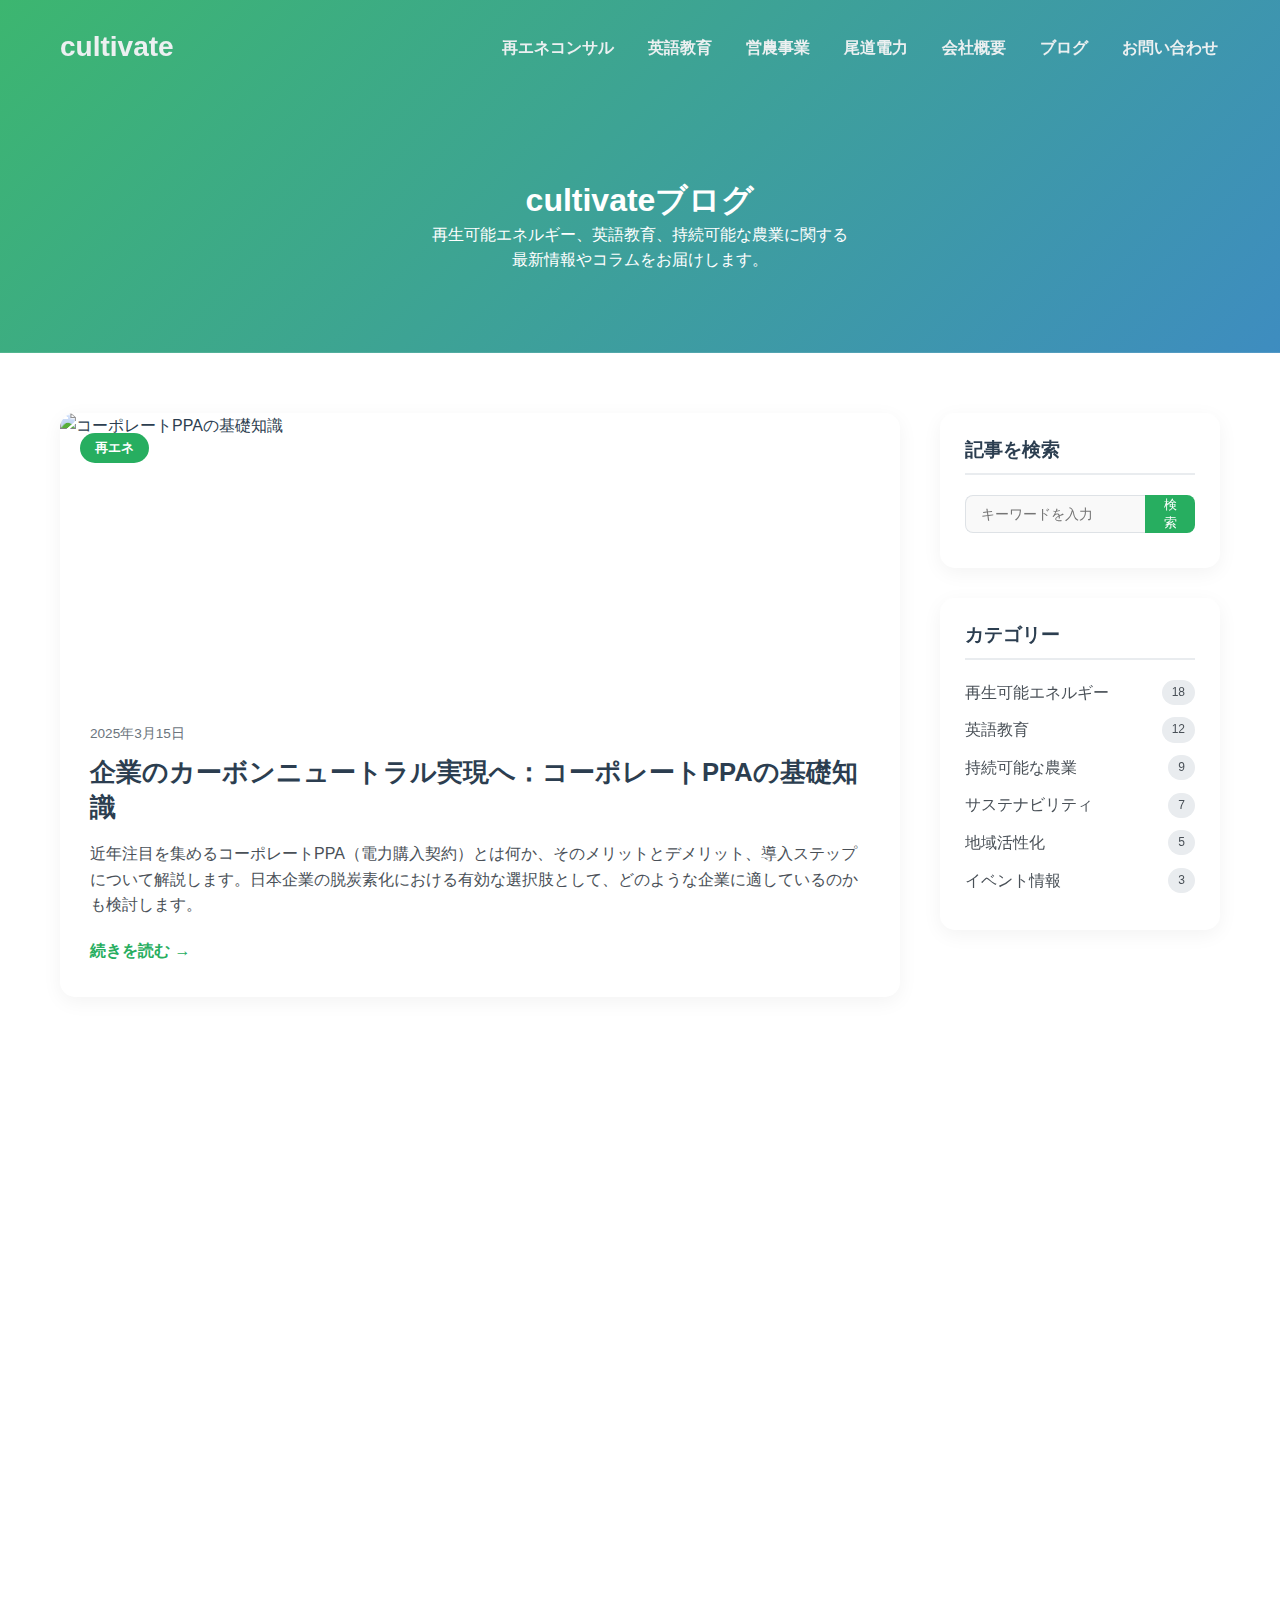
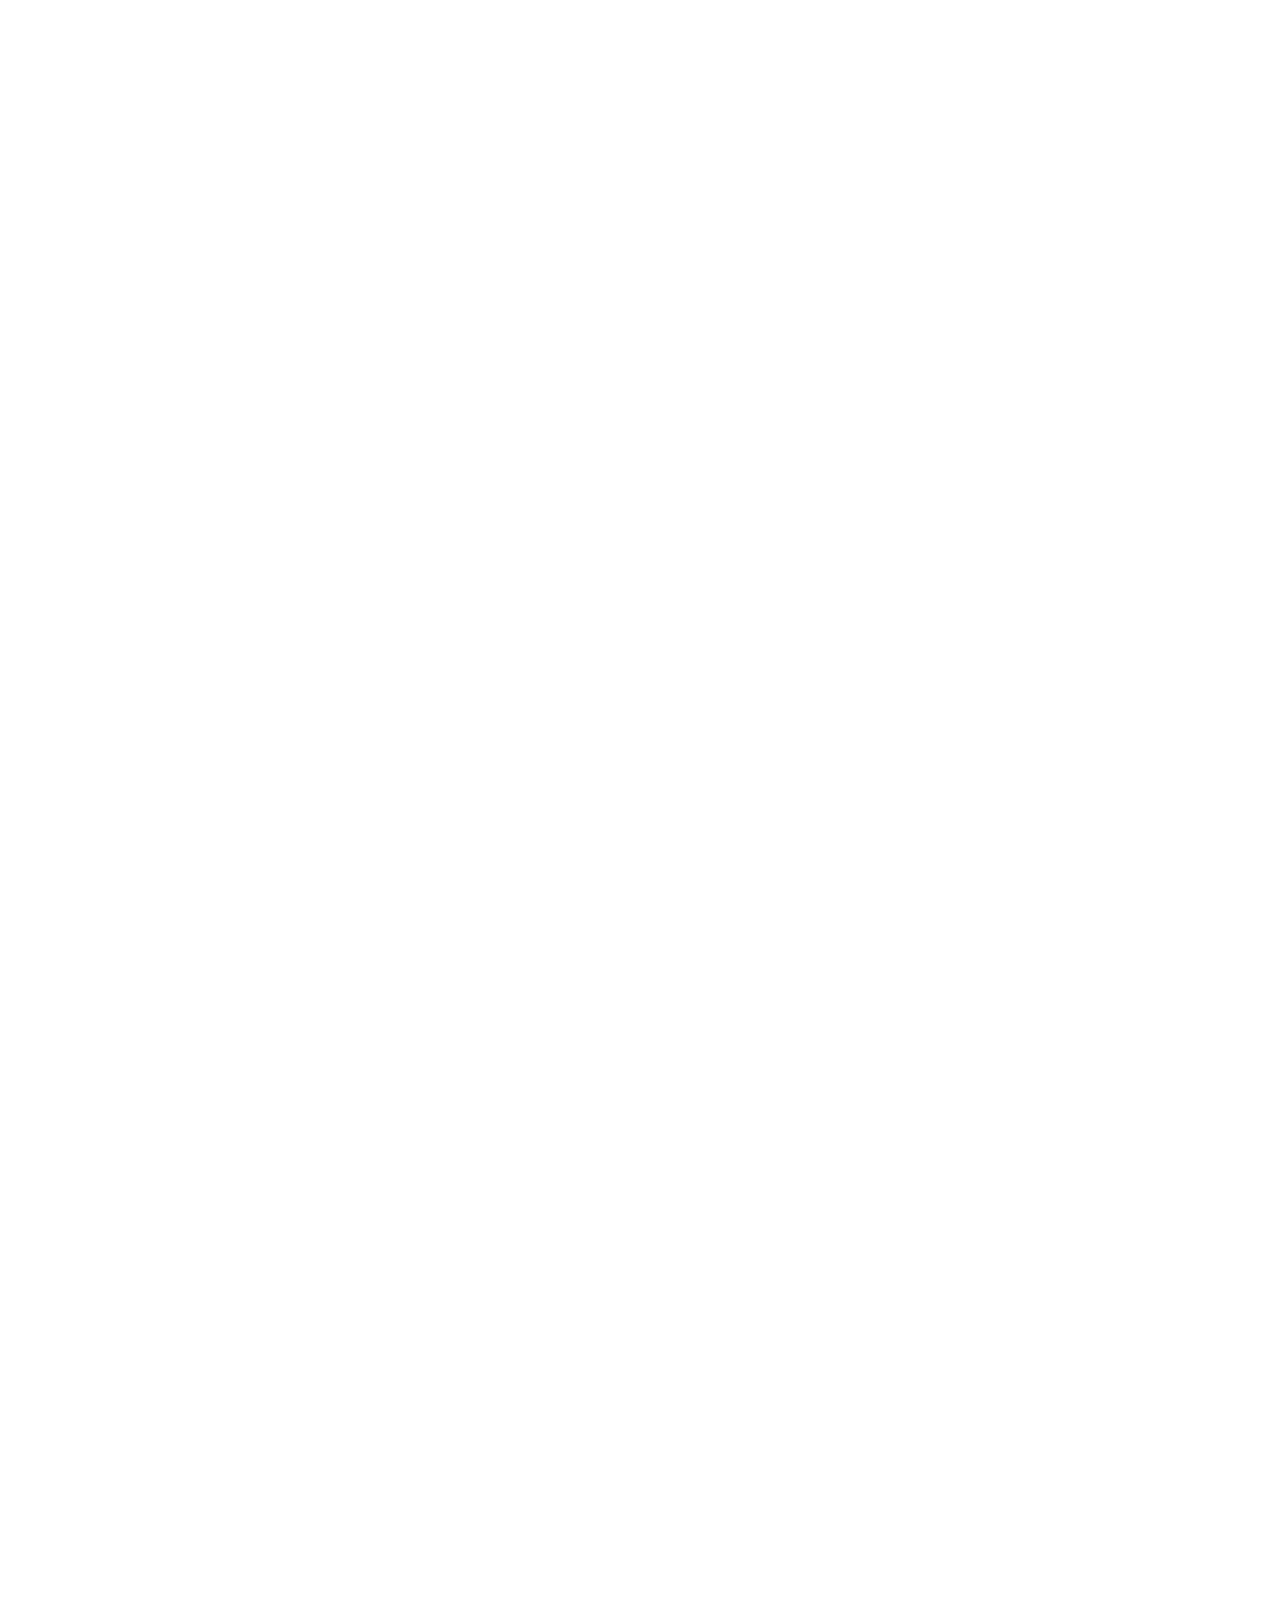
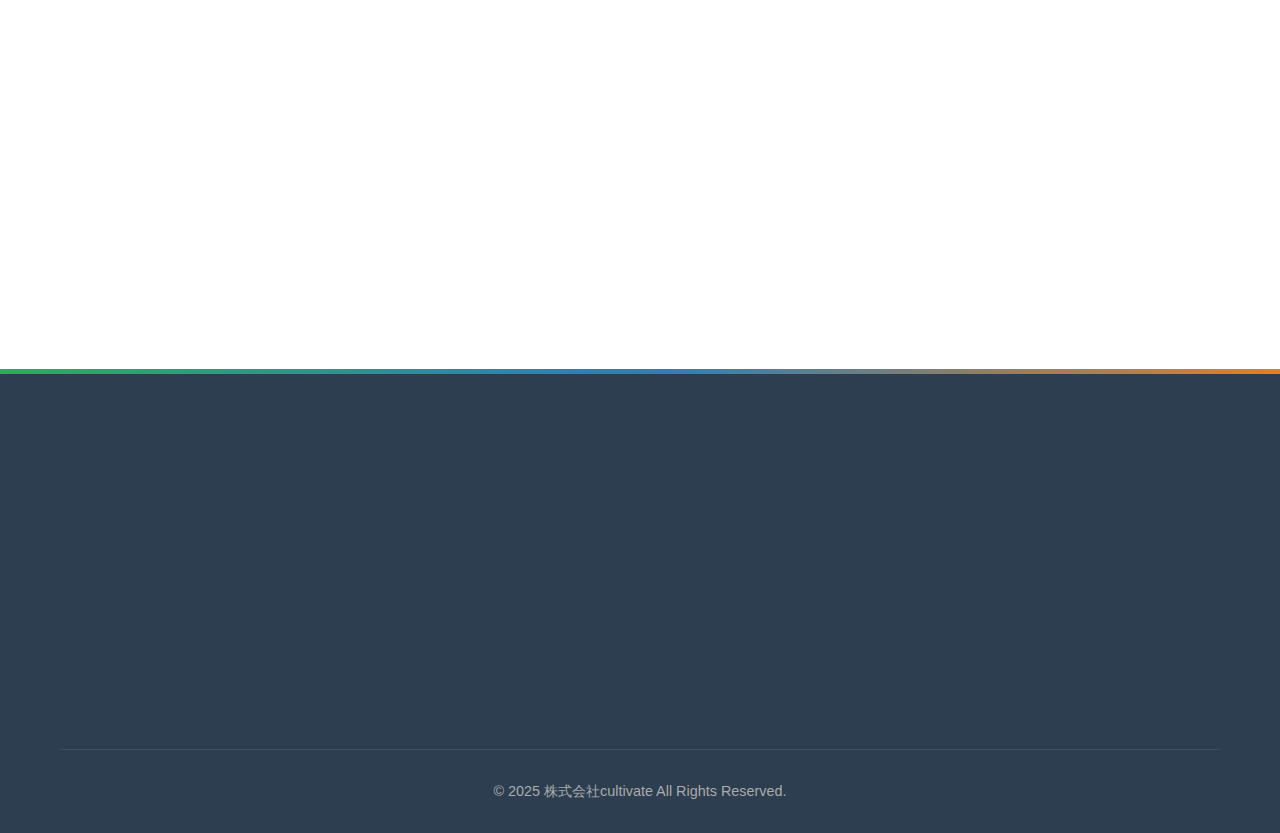
==== blog.html @ c17f05f8 "Create blog.html" ====
<!DOCTYPE html>
<html lang="ja">
<head>
    <meta charset="UTF-8">
    <meta name="viewport" content="width=device-width, initial-scale=1.0">
    <meta name="description" content="株式会社cultivate 公式ブログ - 再生可能エネルギー、英語教育、持続可能な農業に関する最新情報やコラムをお届けします。">
    <meta name="keywords" content="cultivate, ブログ, 再生可能エネルギー, 英語教育, 持続可能な農業, SDGs, カーボンニュートラル">
    <title>ブログ | 株式会社cultivate</title>
    <script src="https://cdnjs.cloudflare.com/ajax/libs/gsap/3.11.4/gsap.min.js"></script>
    <script src="https://cdnjs.cloudflare.com/ajax/libs/gsap/3.11.4/ScrollTrigger.min.js"></script>
    <link rel="stylesheet" href="css/styles.css">
    <style>
        /* ブログページ専用スタイル */
        .blog-hero {
            background: linear-gradient(135deg, rgba(39, 174, 96, 0.9), rgba(41, 128, 185, 0.9)), url('/api/placeholder/1920/1080');
            background-size: cover;
            background-position: center;
            padding: 180px 0 80px;
            text-align: center;
            color: #fff;
        }
        
        .blog-container {
            display: grid;
            grid-template-columns: 3fr 1fr;
            gap: 40px;
            max-width: 1200px;
            margin: 0 auto;
            padding: 60px 20px;
        }
        
        .blog-posts {
            display: flex;
            flex-direction: column;
            gap: 40px;
        }
        
        .blog-post {
            background-color: #fff;
            border-radius: 15px;
            overflow: hidden;
            box-shadow: 0 5px 20px rgba(0,0,0,0.05);
            transition: transform 0.3s ease, box-shadow 0.3s ease;
        }
        
        .blog-post:hover {
            transform: translateY(-5px);
            box-shadow: 0 15px 30px rgba(0,0,0,0.1);
        }
        
        .blog-post-image {
            height: 280px;
            overflow: hidden;
            position: relative;
        }
        
        .blog-post-image img {
            width: 100%;
            height: 100%;
            object-fit: cover;
            transition: transform 0.5s ease;
        }
        
        .blog-post:hover .blog-post-image img {
            transform: scale(1.05);
        }
        
        .blog-post-category {
            position: absolute;
            top: 20px;
            left: 20px;
            background-color: var(--primary-color);
            color: #fff;
            padding: 5px 15px;
            border-radius: 20px;
            font-size: 0.8rem;
            font-weight: 600;
            z-index: 1;
        }
        
        .blog-post-category.energy {
            background-color: var(--primary-color);
        }
        
        .blog-post-category.english {
            background-color: var(--secondary-color);
        }
        
        .blog-post-category.farming {
            background-color: var(--tertiary-color);
        }
        
        .blog-post-content {
            padding: 30px;
        }
        
        .blog-post-date {
            font-size: 0.85rem;
            color: var(--gray-600);
            margin-bottom: 10px;
            display: block;
        }
        
        .blog-post-title {
            font-size: 1.6rem;
            margin-bottom: 15px;
            color: var(--dark-text);
            line-height: 1.4;
        }
        
        .blog-post-excerpt {
            color: var(--gray-700);
            margin-bottom: 20px;
            line-height: 1.6;
        }
        
        .blog-post-link {
            display: inline-flex;
            align-items: center;
            font-weight: 600;
            color: var(--primary-color);
            position: relative;
            padding-bottom: 3px;
        }
        
        .blog-post-link::after {
            content: '';
            position: absolute;
            bottom: 0;
            left: 0;
            width: 0;
            height: 2px;
            background-color: var(--primary-color);
            transition: width 0.3s ease;
        }
        
        .blog-post-link:hover::after {
            width: 100%;
        }
        
        .blog-sidebar {
            position: sticky;
            top: 100px;
            align-self: start;
        }
        
        .sidebar-section {
            background-color: #fff;
            border-radius: 15px;
            padding: 25px;
            margin-bottom: 30px;
            box-shadow: 0 5px 20px rgba(0,0,0,0.05);
        }
        
        .sidebar-title {
            font-size: 1.2rem;
            margin-bottom: 20px;
            padding-bottom: 10px;
            border-bottom: 2px solid var(--gray-200);
            color: var(--dark-text);
        }
        
        .categories-list,
        .recent-posts-list {
            list-style: none;
        }
        
        .categories-list li,
        .recent-posts-list li {
            margin-bottom: 12px;
        }
        
        .categories-list a {
            display: flex;
            justify-content: space-between;
            align-items: center;
            color: var(--gray-700);
            transition: all 0.3s ease;
            font-weight: 500;
        }
        
        .categories-list a:hover {
            color: var(--primary-color);
            transform: translateX(5px);
        }
        
        .category-count {
            background-color: var(--gray-200);
            border-radius: 20px;
            padding: 3px 10px;
            font-size: 0.75rem;
            color: var(--gray-700);
            transition: all 0.3s ease;
        }
        
        .categories-list a:hover .category-count {
            background-color: var(--primary-color);
            color: #fff;
        }
        
        .recent-posts-list a {
            display: flex;
            gap: 12px;
            color: var(--gray-700);
            transition: all 0.3s ease;
        }
        
        .recent-posts-list a:hover {
            color: var(--primary-color);
        }
        
        .recent-post-image {
            width: 70px;
            height: 70px;
            border-radius: 8px;
            overflow: hidden;
            flex-shrink: 0;
        }
        
        .recent-post-image img {
            width: 100%;
            height: 100%;
            object-fit: cover;
        }
        
        .recent-post-content {
            display: flex;
            flex-direction: column;
            justify-content: center;
        }
        
        .recent-post-title {
            font-weight: 500;
            line-height: 1.4;
            margin-bottom: 5px;
        }
        
        .recent-post-date {
            font-size: 0.8rem;
            color: var(--gray-500);
        }
        
        .search-form {
            display: flex;
            margin-bottom: 10px;
        }
        
        .search-input {
            flex-grow: 1;
            border: 1px solid var(--gray-300);
            border-right: none;
            border-radius: 8px 0 0 8px;
            padding: 10px 15px;
            font-size: 0.9rem;
        }
        
        .search-button {
            background-color: var(--primary-color);
            color: #fff;
            border: none;
            border-radius: 0 8px 8px 0;
            padding: 0 15px;
            cursor: pointer;
            transition: background-color 0.3s ease;
        }
        
        .search-button:hover {
            background-color: #219653;
        }
        
        .pagination {
            display: flex;
            justify-content: center;
            gap: 10px;
            margin-top: 40px;
        }
        
        .pagination-item {
            display: flex;
            align-items: center;
            justify-content: center;
            width: 40px;
            height: 40px;
            border-radius: 50%;
            background-color: #fff;
            color: var(--gray-700);
            font-weight: 600;
            transition: all 0.3s ease;
            box-shadow: 0 2px 10px rgba(0,0,0,0.05);
        }
        
        .pagination-item:hover,
        .pagination-item.active {
            background-color: var(--primary-color);
            color: #fff;
        }
        
        .pagination-item.disabled {
            opacity: 0.5;
            cursor: not-allowed;
        }
        
        @media (max-width: 992px) {
            .blog-container {
                grid-template-columns: 1fr;
            }
            
            .blog-sidebar {
                position: static;
                margin-top: 40px;
            }
        }
        
        @media (max-width: 576px) {
            .blog-post-image {
                height: 200px;
            }
            
            .blog-post-title {
                font-size: 1.4rem;
            }
        }
    </style>
</head>
<body>
    <!-- ヘッダー -->
    <header id="header">
        <div class="container header-inner">
            <div class="logo">cultivate<span>.</span></div>
            <nav>
                <ul id="menu">
                    <li><a href="renewable.html">再エネコンサル</a></li>
                    <li><a href="https://haraenglish.com/" target="_blank">英語教育</a></li>
                    <li><a href="index.html#farming">営農事業</a></li>
                    <li><a href="index.html#localpower">尾道電力</a></li>
                    <li><a href="index.html#company">会社概要</a></li>
                    <li><a href="blog.html" class="active">ブログ</a></li>
                    <li><a href="index.html#contact">お問い合わせ</a></li>
                </ul>
                <div class="hamburger" id="hamburger">
                    <span></span>
                    <span></span>
                    <span></span>
                </div>
            </nav>
        </div>
    </header>

    <!-- ブログヒーローセクション -->
    <section class="blog-hero">
        <div class="container">
            <h1 class="fade-in">cultivateブログ</h1>
            <p class="fade-in">再生可能エネルギー、英語教育、持続可能な農業に関する<br>最新情報やコラムをお届けします。</p>
        </div>
    </section>

    <!-- ブログコンテンツ -->
    <div class="blog-container">
        <main class="blog-posts">
            <!-- ブログ記事1 -->
            <article class="blog-post fade-in">
                <div class="blog-post-image">
                    <span class="blog-post-category energy">再エネ</span>
                    <img src="/api/placeholder/800/500" alt="コーポレートPPAの基礎知識">
                </div>
                <div class="blog-post-content">
                    <time class="blog-post-date">2025年3月15日</time>
                    <h2 class="blog-post-title">企業のカーボンニュートラル実現へ：コーポレートPPAの基礎知識</h2>
                    <p class="blog-post-excerpt">近年注目を集めるコーポレートPPA（電力購入契約）とは何か、そのメリットとデメリット、導入ステップについて解説します。日本企業の脱炭素化における有効な選択肢として、どのような企業に適しているのかも検討します。</p>
                    <a href="#" class="blog-post-link">続きを読む →</a>
                </div>
            </article>
            
            <!-- ブログ記事2 -->
            <article class="blog-post fade-in">
                <div class="blog-post-image">
                    <span class="blog-post-category english">英語教育</span>
                    <img src="/api/placeholder/800/500" alt="AI時代の英語教育">
                </div>
                <div class="blog-post-content">
                    <time class="blog-post-date">2025年3月10日</time>
                    <h2 class="blog-post-title">AI時代に求められるビジネス英語スキルとは？ChatGPTと共存する英語コミュニケーション</h2>
                    <p class="blog-post-excerpt">AI翻訳ツールが発達する今、英語学習の意義はどこにあるのか。AIツールを効果的に活用しながら、人間にしかできない創造的なコミュニケーション能力を高める英語学習法について考察します。</p>
                    <a href="#" class="blog-post-link">続きを読む →</a>
                </div>
            </article>
            
            <!-- ブログ記事3 -->
            <article class="blog-post fade-in">
                <div class="blog-post-image">
                    <span class="blog-post-category farming">営農</span>
                    <img src="/api/placeholder/800/500" alt="都市近郊型農業の可能性">
                </div>
                <div class="blog-post-content">
                    <time class="blog-post-date">2025年3月5日</time>
                    <h2 class="blog-post-title">都市近郊型農業の可能性：食の地産地消がもたらす環境・経済・社会的メリット</h2>
                    <p class="blog-post-excerpt">輸送距離の短縮によるCO2削減、地域経済の活性化、食育の推進など、都市近郊型農業が持つ多面的な価値について。当社が尾道市で取り組む「顔の見える農業」の実践例とともに紹介します。</p>
                    <a href="#" class="blog-post-link">続きを読む →</a>
                </div>
            </article>
            
            <!-- ブログ記事4 -->
            <article class="blog-post fade-in">
                <div class="blog-post-image">
                    <span class="blog-post-category energy">再エネ</span>
                    <img src="/api/placeholder/800/500" alt="蓄電池導入の経済性">
                </div>
                <div class="blog-post-content">
                    <time class="blog-post-date">2025年2月28日</time>
                    <h2 class="blog-post-title">再エネ導入と蓄電池：経済性と環境性を両立させる最適な設計とは</h2>
                    <p class="blog-post-excerpt">太陽光や風力など変動する再生可能エネルギーを最大限活用するための蓄電池システム。最新の技術動向や価格推移を踏まえ、投資回収を実現するための設計ポイントを解説します。</p>
                    <a href="#" class="blog-post-link">続きを読む →</a>
                </div>
            </article>
            
            <!-- ブログ記事5 -->
            <article class="blog-post fade-in">
                <div class="blog-post-image">
                    <span class="blog-post-category english">英語教育</span>
                    <img src="/api/placeholder/800/500" alt="子どもの英語学習">
                </div>
                <div class="blog-post-content">
                    <time class="blog-post-date">2025年2月20日</time>
                    <h2 class="blog-post-title">子どもの英語学習：「楽しさ」と「実践力」を両立させるアプローチ</h2>
                    <p class="blog-post-excerpt">小学校での英語教科化から3年。公教育と民間英語教育の効果的な連携方法や、遊びを通じて自然に英語力を身につける教育法について、当社の英語教室での実践例を交えて紹介します。</p>
                    <a href="#" class="blog-post-link">続きを読む →</a>
                </div>
            </article>
            
            <!-- ページネーション -->
            <div class="pagination fade-in">
                <a href="#" class="pagination-item disabled">&lt;</a>
                <a href="#" class="pagination-item active">1</a>
                <a href="#" class="pagination-item">2</a>
                <a href="#" class="pagination-item">3</a>
                <a href="#" class="pagination-item">4</a>
                <a href="#" class="pagination-item">&gt;</a>
            </div>
        </main>
        
        <!-- サイドバー -->
        <aside class="blog-sidebar">
            <!-- 検索フォーム -->
            <div class="sidebar-section fade-in">
                <h3 class="sidebar-title">記事を検索</h3>
                <form class="search-form">
                    <input type="text" class="search-input" placeholder="キーワードを入力">
                    <button type="submit" class="search-button">検索</button>
                </form>
            </div>
            
            <!-- カテゴリー -->
            <div class="sidebar-section fade-in">
                <h3 class="sidebar-title">カテゴリー</h3>
                <ul class="categories-list">
                    <li><a href="#">再生可能エネルギー <span class="category-count">18</span></a></li>
                    <li><a href="#">英語教育 <span class="category-count">12</span></a></li>
                    <li><a href="#">持続可能な農業 <span class="category-count">9</span></a></li>
                    <li><a href="#">サステナビリティ <span class="category-count">7</span></a></li>
                    <li><a href="#">地域活性化 <span class="category-count">5</span></a></li>
                    <li><a href="#">イベント情報 <span class="category-count">3</span></a></li>
                </ul>
            </div>
            
            <!-- 最近の投稿 -->
            <div class="sidebar-section fade-in">
                <h3 class="sidebar-title">最近の投稿</h3>
                <ul class="recent-posts-list">
                    <li>
                        <a href="#">
                            <div class="recent-post-image">
                                <img src="/api/placeholder/150/150" alt="コーポレートPPA">
                            </div>
                            <div class="recent-post-content">
                                <h4 class="recent-post-title">企業のカーボンニュートラル実現へ：コーポレートPPAの基礎知識</h4>
                                <span class="recent-post-date">2025.03.15</span>
                            </div>
                        </a>
                    </li>
                    <li>
                        <a href="#">
                            <div class="recent-post-image">
                                <img src="/api/placeholder/150/150" alt="AI時代の英語教育">
                            </div>
                            <div class="recent-post-content">
                                <h4 class="recent-post-title">AI時代に求められるビジネス英語スキルとは？</h4>
                                <span class="recent-post-date">2025.03.10</span>
                            </div>
                        </a>
                    </li>
                    <li>
                        <a href="#">
                            <div class="recent-post-image">
                                <img src="/api/placeholder/150/150" alt="都市近郊型農業">
                            </div>
                            <div class="recent-post-content">
                                <h4 class="recent-post-title">都市近郊型農業の可能性</h4>
                                <span class="recent-post-date">2025.03.05</span>
                            </div>
                        </a>
                    </li>
                </ul>
            </div>
            
            <!-- アーカイブ -->
            <div class="sidebar-section fade-in">
                <h3 class="sidebar-title">アーカイブ</h3>
                <ul class="categories-list">
                    <li><a href="#">2025年3月 <span class="category-count">3</span></a></li>
                    <li><a href="#">2025年2月 <span class="category-count">5</span></a></li>
                    <li><a href="#">2025年1月 <span class="category-count">4</span></a></li>
                    <li><a href="#">2024年12月 <span class="category-count">6</span></a></li>
                    <li><a href="#">2024年11月 <span class="category-count">4</span></a></li>
                </ul>
            </div>
        </aside>
    </div>

    <!-- フッター -->
    <footer>
        <div class="container">
            <div class="footer-content">
                <div class="footer-column fade-in">
                    <h3>株式会社cultivate</h3>
                    <p>「耕し、育てる」という意味を持つcultivate。私たちは未来のエネルギー、人材、食を育てる企業です。</p>
                    <div class="social-links">
                        <a href="#"><span>F</span></a>
                        <a href="#"><span>T</span></a>
                        <a href="#"><span>I</span></a>
                        <a href="#"><span>Y</span></a>
                    </div>
                </div>
                
                <div class="footer-column fade-in">
                    <h3>サービス</h3>
                    <ul>
                        <li><a href="renewable.html">再エネコンサルティング</a></li>
                        <li><a href="https://haraenglish.com/" target="_blank">英語教育サービス</a></li>
                        <li><a href="index.html#farming">営農事業</a></li>
                        <li><a href="index.html#localpower">尾道電力</a></li>
                    </ul>
                </div>
                
                <div class="footer-column fade-in">
                    <h3>会社情報</h3>
                    <ul>
                        <li><a href="index.html#company">会社概要</a></li>
                        <li><a href="#">ミッション・ビジョン</a></li>
                        <li><a href="#">チームメンバー</a></li>
                        <li><a href="#">採用情報</a></li>
                    </ul>
                </div>
                
                <div class="footer-column fade-in">
                    <h3>お問い合わせ</h3>
                    <ul>
                        <li>〒100-0004</li>
                        <li>東京都千代田区大手町2-2-2</li>
                        <li>cultivateビル</li>
                        <li>TEL: 03-1234-5678</li>
                        <li>info@cultivate.co.jp</li>
                    </ul>
                </div>
            </div>
            
            <div class="copyright">
                <p>&copy; 2025 株式会社cultivate All Rights Reserved.</p>
            </div>
        </div>
    </footer>

    <!-- JavaScriptの読み込み -->
    <script src="js/main.js"></script>
</body>
</html>
---- css/styles.css ----
:root {
    --primary-color: #27ae60;
    --secondary-color: #2980b9;
    --tertiary-color: #e67e22;
    --light-bg: #f9f9f9;
    --dark-text: #2c3e50;
    --light-text: #ecf0f1;
    --accent-light: #eaf7ef;
    --accent-medium: #e5f0f9;
    --accent-warm: #fdf3e7;
    --gray-100: #f8f9fa;
    --gray-200: #e9ecef;
    --gray-300: #dee2e6;
    --gray-400: #ced4da;
    --gray-500: #adb5bd;
    --gray-600: #6c757d;
    --gray-700: #495057;
    --gray-800: #343a40;
}

* {
    margin: 0;
    padding: 0;
    box-sizing: border-box;
    font-family: 'Helvetica Neue', Arial, 'Hiragino Kaku Gothic ProN', 'Hiragino Sans', Meiryo, sans-serif;
}

body {
    color: var(--dark-text);
    line-height: 1.6;
    overflow-x: hidden;
}

h1, h2, h3, h4 {
    font-weight: 700;
    line-height: 1.3;
}

a {
    text-decoration: none;
    transition: all 0.3s ease;
}

.container {
    max-width: 1200px;
    margin: 0 auto;
    padding: 0 20px;
}

/* アニメーション共通クラス */
.fade-in {
    opacity: 0;
    transform: translateY(30px);
    transition: opacity 0.8s ease, transform 0.8s ease;
}

.fade-in.active {
    opacity: 1;
    transform: translateY(0);
}

.slide-in-left {
    opacity: 0;
    transform: translateX(-50px);
    transition: opacity 0.6s ease, transform 0.6s ease;
}

.slide-in-right {
    opacity: 0;
    transform: translateX(50px);
    transition: opacity 0.6s ease, transform 0.6s ease;
}

.slide-in-left.active, .slide-in-right.active {
    opacity: 1;
    transform: translateX(0);
}

.scale-up {
    opacity: 0;
    transform: scale(0.95);
    transition: opacity 0.6s ease, transform 0.6s ease;
}

.scale-up.active {
    opacity: 1;
    transform: scale(1);
}

/* ヘッダー */
header {
    background-color: transparent;
    padding: 25px 0;
    position: fixed;
    top: 0;
    left: 0;
    width: 100%;
    z-index: 1000;
    transition: all 0.4s ease;
}

header.scrolled {
    background-color: rgba(255, 255, 255, 0.95);
    padding: 15px 0;
    box-shadow: 0 2px 10px rgba(0, 0, 0, 0.1);
}

.header-inner {
    display: flex;
    justify-content: space-between;
    align-items: center;
}

.logo {
    font-size: 28px;
    font-weight: 800;
    color: var(--light-text);
    transition: all 0.3s ease;
}

.logo span {
    color: var(--primary-color);
    opacity: 0;
    transform: translateX(-10px);
    display: inline-block;
    transition: all 0.4s ease;
}

header.scrolled .logo {
    color: var(--dark-text);
    font-size: 24px;
}

header.scrolled .logo span {
    opacity: 1;
    transform: translateX(0);
}

nav ul {
    display: flex;
    list-style: none;
    gap: 30px;
}

nav a {
    color: var(--light-text);
    font-weight: 600;
    position: relative;
    padding: 5px 2px;
    transition: all 0.3s ease;
}

header.scrolled nav a {
    color: var(--dark-text);
}

nav a::after {
    content: '';
    position: absolute;
    width: 0;
    height: 2px;
    bottom: 0;
    left: 0;
    background-color: var(--primary-color);
    transition: width 0.3s ease;
}

nav a:hover::after {
    width: 100%;
}

.hamburger {
    display: none;
    flex-direction: column;
    justify-content: space-between;
    width: 30px;
    height: 20px;
    cursor: pointer;
    z-index: 1010;
}

.hamburger span {
    width: 100%;
    height: 2px;
    background-color: var(--light-text);
    transition: all 0.3s ease;
}

header.scrolled .hamburger span {
    background-color: var(--dark-text);
}

/* ヒーローセクション */
.hero {
    position: relative;
    height: 100vh;
    min-height: 650px;
    overflow: hidden;
    display: flex;
    align-items: center;
}

.hero-bg {
    position: absolute;
    top: 0;
    left: 0;
    width: 100%;
    height: 100%;
    background: linear-gradient(135deg, rgba(39, 174, 96, 0.8), rgba(41, 128, 185, 0.8)), url('/api/placeholder/1920/1080');
    background-size: cover;
    background-position: center;
    z-index: -1;
}

.hero-bg::before {
    content: '';
    position: absolute;
    top: 0;
    left: 0;
    width: 100%;
    height: 100%;
    background: url('/api/placeholder/100/100');
    background-size: 10px 10px;
    opacity: 0.1;
}

.hero-content {
    max-width: 800px;
    margin: 0 auto;
    text-align: center;
    color: var(--light-text);
    z-index: 1;
}

.hero h1 {
    font-size: 4rem;
    margin-bottom: 20px;
    opacity: 0;
    transform: translateY(30px);
    animation: fadeInUp 1s forwards 0.5s;
}

.hero p {
    font-size: 1.4rem;
    margin-bottom: 40px;
    opacity: 0;
    transform: translateY(30px);
    animation: fadeInUp 1s forwards 0.8s;
}

@keyframes fadeInUp {
    to {
        opacity: 1;
        transform: translateY(0);
    }
}

.btn {
    display: inline-block;
    padding: 15px 40px;
    border-radius: 50px;
    font-weight: 600;
    text-transform: uppercase;
    letter-spacing: 1px;
    transition: all 0.3s ease;
    position: relative;
    overflow: hidden;
    z-index: 1;
}

.btn::before {
    content: '';
    position: absolute;
    top: 0;
    left: 0;
    width: 0%;
    height: 100%;
    background-color: rgba(255, 255, 255, 0.2);
    transition: all 0.3s ease;
    z-index: -1;
}

.btn:hover::before {
    width: 100%;
}

.btn-primary {
    background-color: var(--primary-color);
    color: var(--light-text);
    opacity: 0;
    transform: translateY(30px);
    animation: fadeInUp 1s forwards 1.1s;
}

.btn-primary:hover {
    transform: translateY(-3px);
    box-shadow: 0 10px 30px rgba(39, 174, 96, 0.3);
}

.scroll-down {
    position: absolute;
    bottom: 40px;
    left: 50%;
    transform: translateX(-50%);
    font-size: 12px;
    color: var(--light-text);
    text-transform: uppercase;
    letter-spacing: 2px;
    opacity: 0;
    animation: fadeIn 1s forwards 1.5s;
}

.scroll-down::after {
    content: '';
    display: block;
    width: 1px;
    height: 40px;
    background-color: var(--light-text);
    margin: 10px auto 0;
    animation: scrollDown 1.5s ease infinite;
}

@keyframes fadeIn {
    to {
        opacity: 1;
    }
}

@keyframes scrollDown {
    0% {
        height: 0;
        opacity: 0;
    }
    50% {
        height: 40px;
        opacity: 1;
    }
    100% {
        height: 0;
        opacity: 0;
        transform: translateY(40px);
    }
}

/* 事業セクション共通 */
.section {
    padding: 120px 0;
    position: relative;
    overflow: hidden;
}

.section-header {
    text-align: center;
    margin-bottom: 80px;
}

.section-title {
    font-size: 3rem;
    margin-bottom: 20px;
    position: relative;
    display: inline-block;
}

.section-title::after {
    content: '';
    position: absolute;
    width: 80px;
    height: 3px;
    bottom: -15px;
    left: 50%;
    transform: translateX(-50%);
}

.section-description {
    max-width: 700px;
    margin: 0 auto;
    font-size: 1.2rem;
}

/* 各事業セクション */
.services {
    display: grid;
    grid-template-columns: repeat(auto-fit, minmax(330px, 1fr));
    gap: 40px;
    margin-top: 40px;
}

.service-card {
    background-color: #FFF;
    border-radius: 15px;
    overflow: hidden;
    box-shadow: 0 10px 30px rgba(0, 0, 0, 0.1);
    transition: all 0.5s cubic-bezier(0.25, 0.46, 0.45, 0.94);
    height: 100%;
    display: flex;
    flex-direction: column;
}

.service-card:hover {
    transform: translateY(-15px);
    box-shadow: 0 20px 40px rgba(0, 0, 0, 0.15);
}

.service-image {
    height: 220px;
    overflow: hidden;
    position: relative;
}

.service-image img {
    width: 100%;
    height: 100%;
    object-fit: cover;
    transition: transform 0.8s cubic-bezier(0.25, 0.46, 0.45, 0.94);
}

.service-card:hover .service-image img {
    transform: scale(1.1);
}

.service-image::after {
    content: '';
    position: absolute;
    top: 0;
    left: 0;
    width: 100%;
    height: 100%;
    background: linear-gradient(to bottom, rgba(0, 0, 0, 0) 0%, rgba(0, 0, 0, 0.2) 100%);
}

.service-content {
    padding: 30px;
    display: flex;
    flex-direction: column;
    flex-grow: 1;
}

.service-title {
    font-size: 1.6rem;
    margin-bottom: 15px;
    color: var(--dark-text);
}

.service-description {
    margin-bottom: 25px;
    color: #555;
    font-size: 1.05rem;
}

.read-more {
    display: inline-flex;
    align-items: center;
    font-weight: 600;
    gap: 5px;
    position: relative;
    padding-bottom: 5px;
}

.read-more::after {
    content: '';
    position: absolute;
    bottom: 0;
    left: 0;
    width: 0;
    height: 2px;
    transition: width 0.3s ease;
}

.read-more:hover::after {
    width: 100%;
}

/* セクション背景効果 */
.bg-effect {
    position: absolute;
    width: 300px;
    height: 300px;
    border-radius: 50%;
    opacity: 0.08;
    z-index: -1;
}

/* 再エネコンサル事業 */
#renewable {
    background-color: var(--accent-light);
}

#renewable .section-title::after {
    background-color: var(--primary-color);
}

#renewable .read-more {
    color: var(--primary-color);
}

#renewable .read-more::after {
    background-color: var(--primary-color);
}

#renewable .bg-effect {
    background: radial-gradient(circle, var(--primary-color) 0%, transparent 70%);
    top: 10%;
    right: -100px;
}

#renewable .bg-effect:nth-child(2) {
    width: 200px;
    height: 200px;
    bottom: 20%;
    left: -50px;
}

/* 英語教育事業 */
#english {
    background-color: var(--accent-medium);
}

#english .section-title::after {
    background-color: var(--secondary-color);
}

#english .read-more {
    color: var(--secondary-color);
}

#english .read-more::after {
    background-color: var(--secondary-color);
}

#english .bg-effect {
    background: radial-gradient(circle, var(--secondary-color) 0%, transparent 70%);
    bottom: 5%;
    right: -100px;
}

#english .bg-effect:nth-child(2) {
    width: 250px;
    height: 250px;
    top: 15%;
    left: -100px;
}

/* 営農事業 */
#farming {
    background-color: var(--accent-warm);
}

#farming .section-title::after {
    background-color: var(--tertiary-color);
}

#farming .read-more {
    color: var(--tertiary-color);
}

#farming .read-more::after {
    background-color: var(--tertiary-color);
}

#farming .bg-effect {
    background: radial-gradient(circle, var(--tertiary-color) 0%, transparent 70%);
    top: 20%;
    left: -80px;
}

#farming .bg-effect:nth-child(2) {
    width: 180px;
    height: 180px;
    bottom: 15%;
    right: -50px;
}

/* 新電力事業 */
#localpower {
    background-color: var(--accent-medium);
}

#localpower .section-title::after {
    background-color: var(--secondary-color);
}

#localpower .bg-effect {
    background: radial-gradient(circle, var(--secondary-color) 0%, transparent 70%);
    bottom: 5%;
    right: -100px;
}

#localpower .bg-effect:nth-child(2) {
    width: 250px;
    height: 250px;
    top: 15%;
    left: -100px;
}

.local-power-content {
    display: flex;
    flex-wrap: wrap;
    gap: 40px;
    margin-top: 30px;
    align-items: center;
}

.local-power-image {
    flex: 1;
    min-width: 300px;
}

.local-power-image img {
    width: 100%;
    border-radius: 15px;
    box-shadow: 0 10px 30px rgba(0, 0, 0, 0.1);
}

.local-power-text {
    flex: 1;
    min-width: 300px;
}

.local-power-text h3 {
    font-size: 1.8rem;
    margin-bottom: 20px;
    color: var(--secondary-color);
}

.local-power-text p {
    font-size: 1.1rem;
    line-height: 1.8;
    margin-bottom: 25px;
}

.localpower-btn {
    background-color: var(--secondary-color);
}

.energy-sources {
    margin-top: 60px;
}

.energy-sources h3 {
    font-size: 1.6rem;
    text-align: center;
    margin-bottom: 40px;
    color: var(--secondary-color);
}

.energy-grid {
    display: grid;
    grid-template-columns: repeat(auto-fit, minmax(250px, 1fr));
    gap: 30px;
}

.energy-item {
    background-color: white;
    border-radius: 10px;
    overflow: hidden;
    box-shadow: 0 5px 15px rgba(0, 0, 0, 0.08);
    transition: all 0.3s ease;
}

.energy-image {
    height: 180px;
    overflow: hidden;
}

.energy-image img {
    width: 100%;
    height: 100%;
    object-fit: cover;
}

.energy-content {
    padding: 20px;
}

.energy-content h4 {
    font-size: 1.3rem;
    margin-bottom: 10px;
    color: var(--dark-text);
}

.energy-content p {
    color: var(--gray-700);
}

.benefits-grid {
    display: grid;
    grid-template-columns: repeat(auto-fit, minmax(280px, 1fr));
    gap: 30px;
    margin-top: 60px;
}

.benefit-card {
    background-color: white;
    border-radius: 15px;
    padding: 30px;
    box-shadow: 0 5px 15px rgba(0, 0, 0, 0.08);
}

.benefit-number {
    font-size: 2.5rem;
    color: var(--secondary-color);
    margin-bottom: 15px;
}

.benefit-card h4 {
    font-size: 1.4rem;
    margin-bottom: 15px;
    color: var(--dark-text);
}

.benefit-card p {
    color: var(--gray-700);
}

/* お問い合わせ */
#contact {
    background-color: var(--light-bg);
    text-align: center;
}

.contact-form {
    max-width: 600px;
    margin: 0 auto;
    padding: 40px;
    background-color: #FFF;
    border-radius: 15px;
    box-shadow: 0 10px 30px rgba(0, 0, 0, 0.08);
    transform: translateY(50px);
    opacity: 0;
    transition: all 0.8s ease;
}

.contact-form.active {
    transform: translateY(0);
    opacity: 1;
}

.form-group {
    margin-bottom: 25px;
    text-align: left;
    position: relative;
}

label {
    display: block;
    margin-bottom: 8px;
    font-weight: 600;
    font-size: 0.95rem;
    color: #555;
    transition: all 0.3s ease;
}

input,
textarea,
select {
    width: 100%;
    padding: 15px;
    border: 1px solid #ddd;
    border-radius: 8px;
    font-size: 1rem;
    transition: all 0.3s ease;
    background-color: #f9f9f9;
}

input:focus,
textarea:focus,
select:focus {
    outline: none;
    border-color: var(--primary-color);
    box-shadow: 0 0 0 3px rgba(39, 174, 96, 0.1);
    background-color: #fff;
}

textarea {
    height: 150px;
    resize: vertical;
}

.submit-btn {
    background-color: var(--primary-color);
    color: #FFF;
    border: none;
    padding: 15px 40px;
    border-radius: 50px;
    cursor: pointer;
    font-weight: 600;
    font-size: 1rem;
    transition: all 0.3s ease;
    text-transform: uppercase;
    letter-spacing: 1px;
    overflow: hidden;
    position: relative;
    z-index: 1;
}

.submit-btn::before {
    content: '';
    position: absolute;
    top: 0;
    left: 0;
    width: 0%;
    height: 100%;
    background-color: rgba(255, 255, 255, 0.2);
    transition: all 0.3s ease;
    z-index: -1;
}

.submit-btn:hover::before {
    width: 100%;
}

.submit-btn:hover {
    transform: translateY(-3px);
    box-shadow: 0 10px 30px rgba(39, 174, 96, 0.3);
}

/* 会社概要 */
#company {
    background-color: var(--accent-light);
}

.company-info-container {
    display: flex;
    flex-wrap: wrap;
    gap: 50px;
    margin-top: 50px;
}

.company-vision {
    flex: 1;
    min-width: 300px;
}

.company-vision h3 {
    font-size: 1.8rem;
    margin-bottom: 20px;
    color: var(--primary-color);
}

.company-vision h3:nth-of-type(2) {
    margin-top: 40px;
}

.company-vision p {
    font-size: 1.1rem;
    line-height: 1.8;
    margin-bottom: 20px;
}

.company-details {
    flex: 1;
    min-width: 300px;
    background-color: white;
    padding: 40px;
    border-radius: 15px;
    box-shadow: 0 10px 30px rgba(0, 0, 0, 0.05);
}

.company-details table {
    width: 100%;
    border-collapse: collapse;
}

.company-details th {
    text-align: left;
    padding: 15px 10px 15px 0;
    width: 130px;
    color: var(--gray-700);
}

.company-details td {
    padding: 15px 0;
}

.company-details td:first-child {
    font-weight: 500;
}

.company-details tr {
    border-bottom: 1px solid var(--gray-200);
}

/* フッター */
footer {
    background-color: #2c3e50;
    color: #FFF;
    padding: 80px 0 30px;
    position: relative;
    overflow: hidden;
}

footer::before {
    content: '';
    position: absolute;
    top: 0;
    left: 0;
    width: 100%;
    height: 5px;
    background: linear-gradient(to right, var(--primary-color), var(--secondary-color), var(--tertiary-color));
}

.footer-content {
    display: grid;
    grid-template-columns: repeat(auto-fit, minmax(200px, 1fr));
    gap: 50px;
    margin-bottom: 60px;
}

.footer-column h3 {
    font-size: 1.3rem;
    margin-bottom: 25px;
    position: relative;
    display: inline-block;
}

.footer-column h3::after {
    content: '';
    position: absolute;
    width: 40px;
    height: 2px;
    background-color: var(--primary-color);
    bottom: -10px;
    left: 0;
}

.footer-column ul {
    list-style: none;
}

.footer-column li {
    margin-bottom: 12px;
}

.footer-column a {
    color: #CCC;
    transition: all 0.3s ease;
    position: relative;
    padding-left: 15px;
}

.footer-column a::before {
    content: '';
    position: absolute;
    width: 6px;
    height: 6px;
    background-color: var(--primary-color);
    border-radius: 50%;
    left: 0;
    top: 50%;
    transform: translateY(-50%);
    opacity: 0.5;
    transition: all 0.3s ease;
}

.footer-column a:hover {
    color: #FFF;
    padding-left: 20px;
}

.footer-column a:hover::before {
    opacity: 1;
}

.social-links {
    display: flex;
    gap: 15px;
    margin-top: 20px;
}

.social-links a {
    display: inline-flex;
    align-items: center;
    justify-content: center;
    width: 40px;
    height: 40px;
    background-color: rgba(255, 255, 255, 0.1);
    color: #FFF;
    border-radius: 50%;
    transition: all 0.3s ease;
    padding-left: 0;
}

.social-links a::before {
    display: none;
}

.social-links a:hover {
    background-color: var(--primary-color);
    transform: translateY(-5px);
    padding-left: 0;
}

.copyright {
    text-align: center;
    padding-top: 30px;
    border-top: 1px solid rgba(255, 255, 255, 0.1);
    font-size: 0.9rem;
    color: #AAA;
}

/* レスポンシブ設計 */
@media (max-width: 992px) {
    .hero h1 {
        font-size: 3rem;
    }
    
    .hero p {
        font-size: 1.2rem;
    }
    
    .section-title {
        font-size: 2.5rem;
    }
    
    nav ul {
        gap: 15px;
    }
}

@media (max-width: 768px) {
    nav ul {
        position: fixed;
        top: 0;
        right: -300px;
        width: 300px;
        height: 100vh;
        background-color: #fff;
        flex-direction: column;
        padding: 80px 30px;
        z-index: 1000;
        transition: right 0.4s ease;
        box-shadow: -5px 0 30px rgba(0, 0, 0, 0.1);
    }
    
    nav ul.active {
        right: 0;
    }
    
    nav a {
        color: var(--dark-text);
        font-size: 1.2rem;
        padding: 10px 0;
        display: block;
    }
    
    .hamburger {
        display: flex;
    }
    
    .hamburger.active span:nth-child(1) {
        transform: translateY(9px) rotate(45deg);
    }
    
    .hamburger.active span:nth-child(2) {
        opacity: 0;
    }
    
    .hamburger.active span:nth-child(3) {
        transform: translateY(-9px) rotate(-45deg);
    }
    
    .hero h1 {
        font-size: 2.5rem;
    }
    
    .section {
        padding: 80px 0;
    }
    
    .section-title {
        font-size: 2rem;
    }
    
    .section-description {
        font-size: 1.1rem;
    }
}

@media (max-width: 576px) {
    .hero h1 {
        font-size: 2rem;
    }
    
    .hero p {
        font-size: 1rem;
    }
    
    .btn {
        padding: 12px 30px;
    }
    
    .section-title {
        font-size: 1.8rem;
    }
    
    .service-image {
        height: 180px;
    }
    
    .footer-content {
        gap: 30px;
    }
}
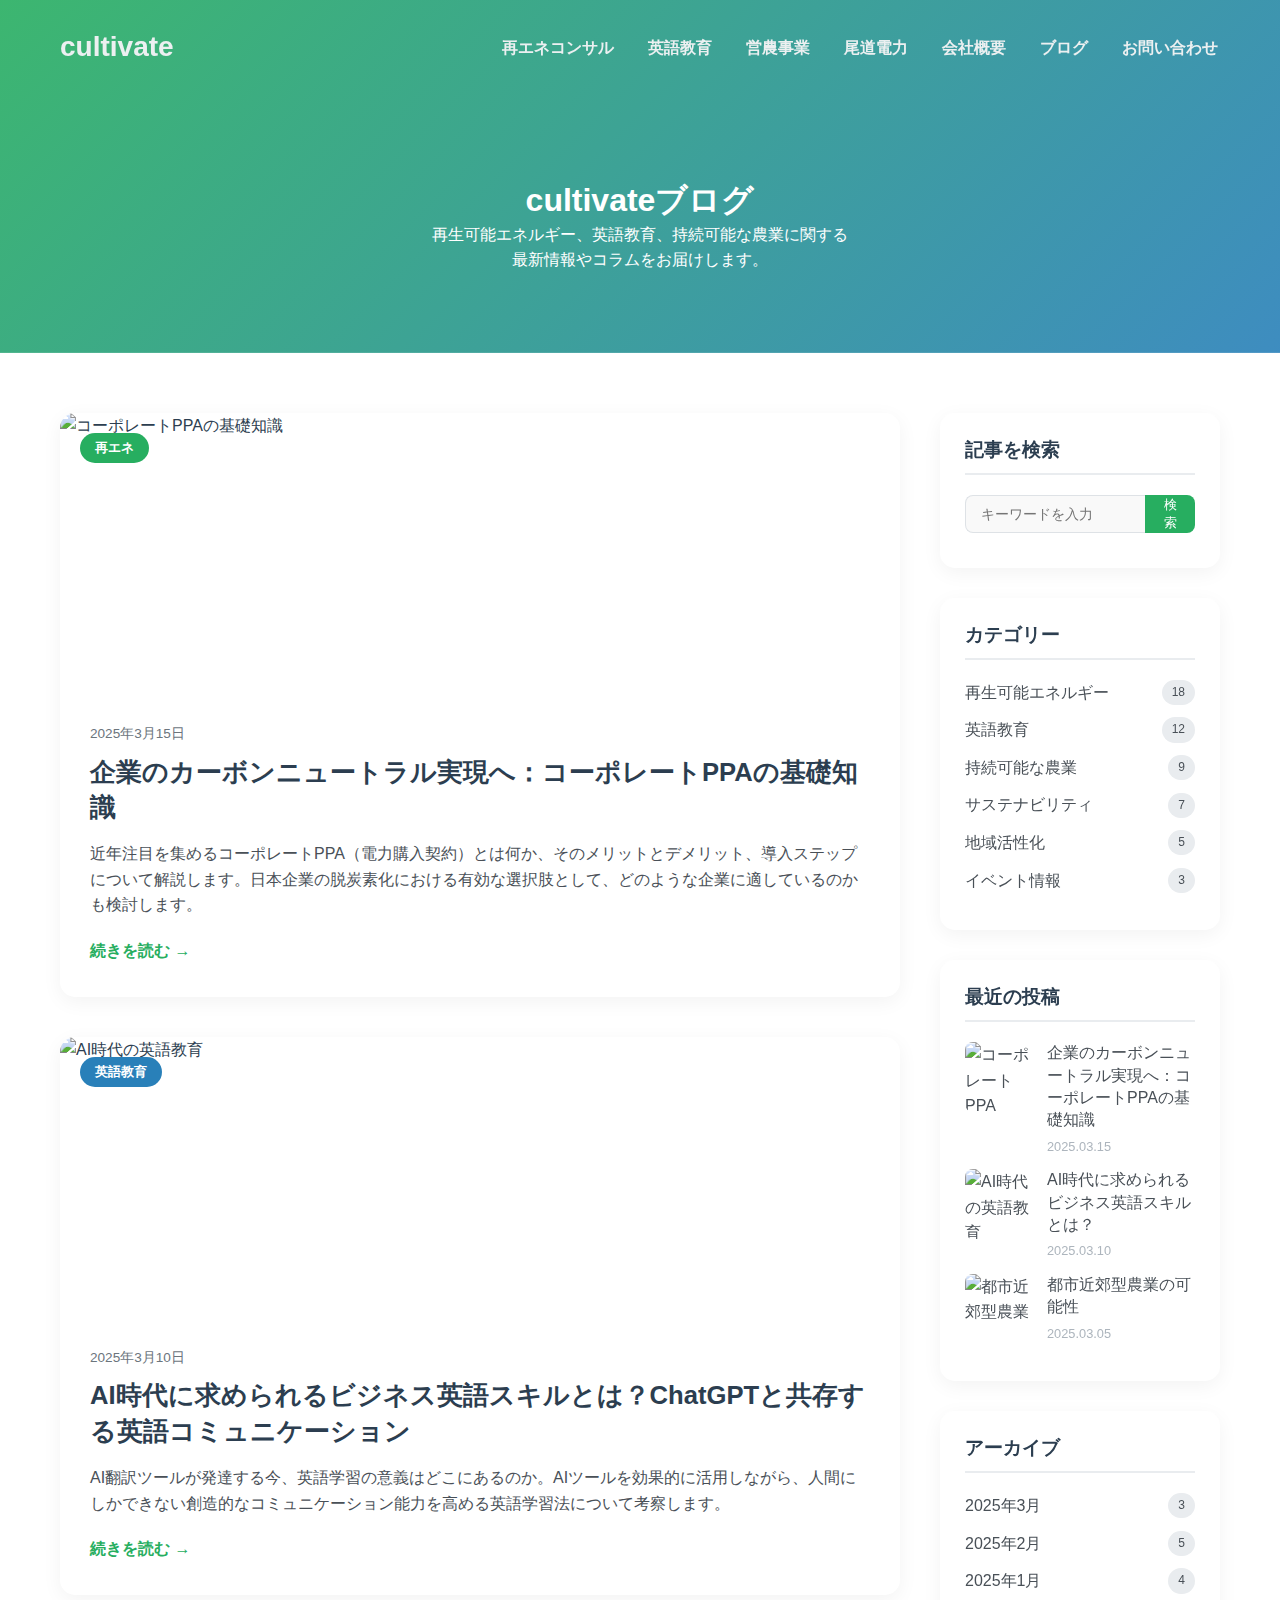
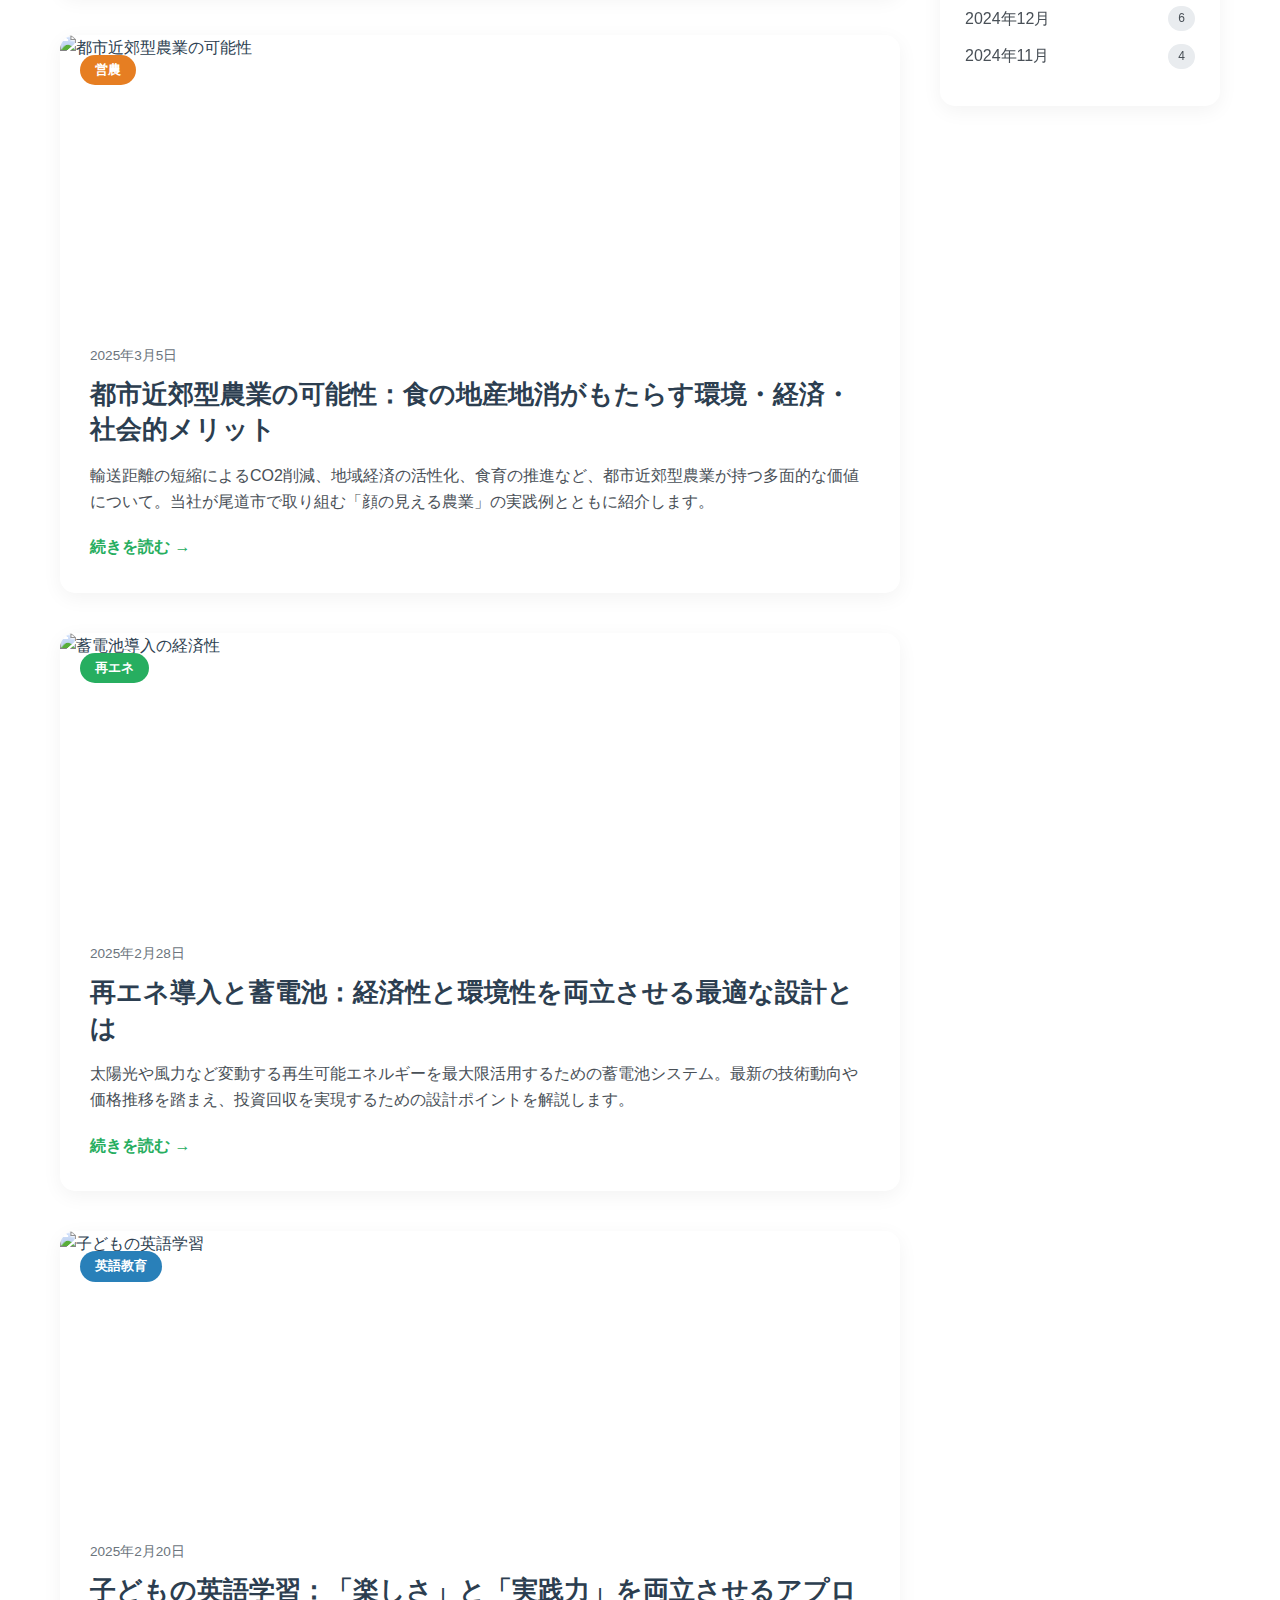
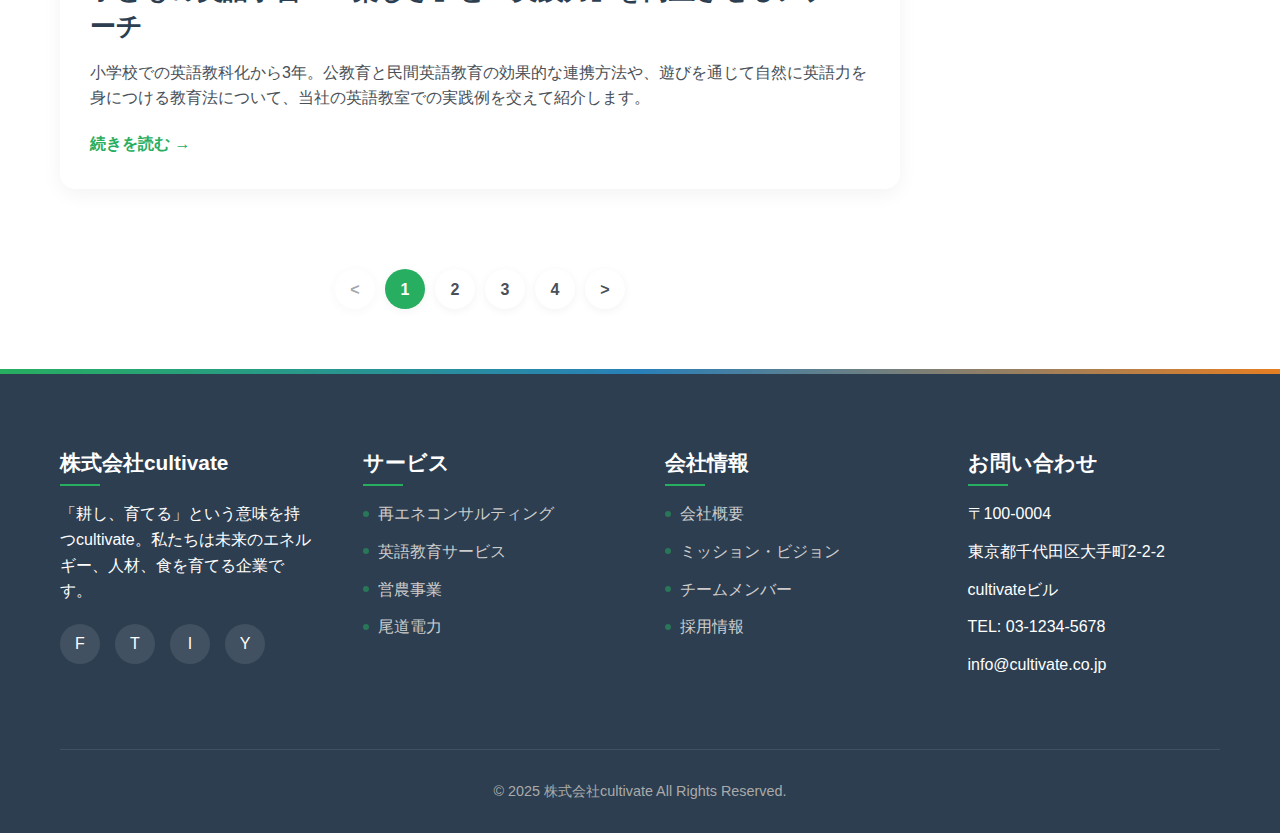
==== commit c0f70d0a: "Update blog.html" ====
--- a/blog.html
+++ b/blog.html
@@ -326,23 +326,23 @@
     <!-- ヘッダー -->
     <header id="header">
         <div class="container header-inner">
-            <div class="logo">cultivate<span>.</span></div>
-            <nav>
-                <ul id="menu">
-                    <li><a href="renewable.html">再エネコンサル</a></li>
-                    <li><a href="https://haraenglish.com/" target="_blank">英語教育</a></li>
-                    <li><a href="index.html#farming">営農事業</a></li>
-                    <li><a href="index.html#localpower">尾道電力</a></li>
-                    <li><a href="index.html#company">会社概要</a></li>
-                    <li><a href="blog.html" class="active">ブログ</a></li>
-                    <li><a href="index.html#contact">お問い合わせ</a></li>
-                </ul>
-                <div class="hamburger" id="hamburger">
-                    <span></span>
-                    <span></span>
-                    <span></span>
-                </div>
-            </nav>
+            <a href="index.html" class="logo">cultivate<span>.</span></a>
+<nav>
+    <ul id="menu">
+        <li><a href="renewable.html">再エネコンサル</a></li>
+        <li><a href="https://haraenglish.com/" target="_blank">英語教育</a></li>
+        <li><a href="index.html#farming">営農事業</a></li>
+        <li><a href="index.html#localpower">尾道電力</a></li>
+        <li><a href="company.html">会社概要</a></li>
+        <li><a href="blog.html">ブログ</a></li>
+        <li><a href="contact.html">お問い合わせ</a></li>
+    </ul>
+    <div class="hamburger" id="hamburger">
+        <span></span>
+        <span></span>
+        <span></span>
+    </div>
+</nav>
         </div>
     </header>
 
--- a/css/styles.css
+++ b/css/styles.css
@@ -383,6 +383,7 @@
     grid-template-columns: repeat(auto-fit, minmax(330px, 1fr));
     gap: 40px;
     margin-top: 40px;
+    display: grid !important;
 }
 
 .service-card {
@@ -1096,8 +1097,51 @@
     .service-image {
         height: 180px;
     }
+    /* styles.cssに追加 */
+a.logo {
+    text-decoration: none;
+    color: inherit;
+    display: inline-block;
+}
     
     .footer-content {
         gap: 30px;
     }
 }
+/* 各セクションのサービス表示を確保 */
+.renewable-services, 
+.english-services, 
+.farming-services {
+    margin: 20px 0 60px;
+    width: 100%;
+    display: block;
+}
+
+/* サービスカードの表示を確保 */
+.services {
+    display: grid;
+    grid-template-columns: repeat(auto-fit, minmax(330px, 1fr));
+    gap: 40px;
+}
+
+.service-card {
+    display: flex;
+    flex-direction: column;
+    background-color: #FFF;
+    border-radius: 15px;
+    overflow: hidden;
+    box-shadow: 0 10px 30px rgba(0, 0, 0, 0.1);
+    transition: all 0.5s cubic-bezier(0.25, 0.46, 0.45, 0.94);
+    height: 100%;
+}
+
+/* アニメーションの修正 */
+.fade-in {
+    opacity: 1;
+    transform: translateY(0);
+}
+
+.fade-in.active {
+    opacity: 1;
+    transform: translateY(0);
+}
